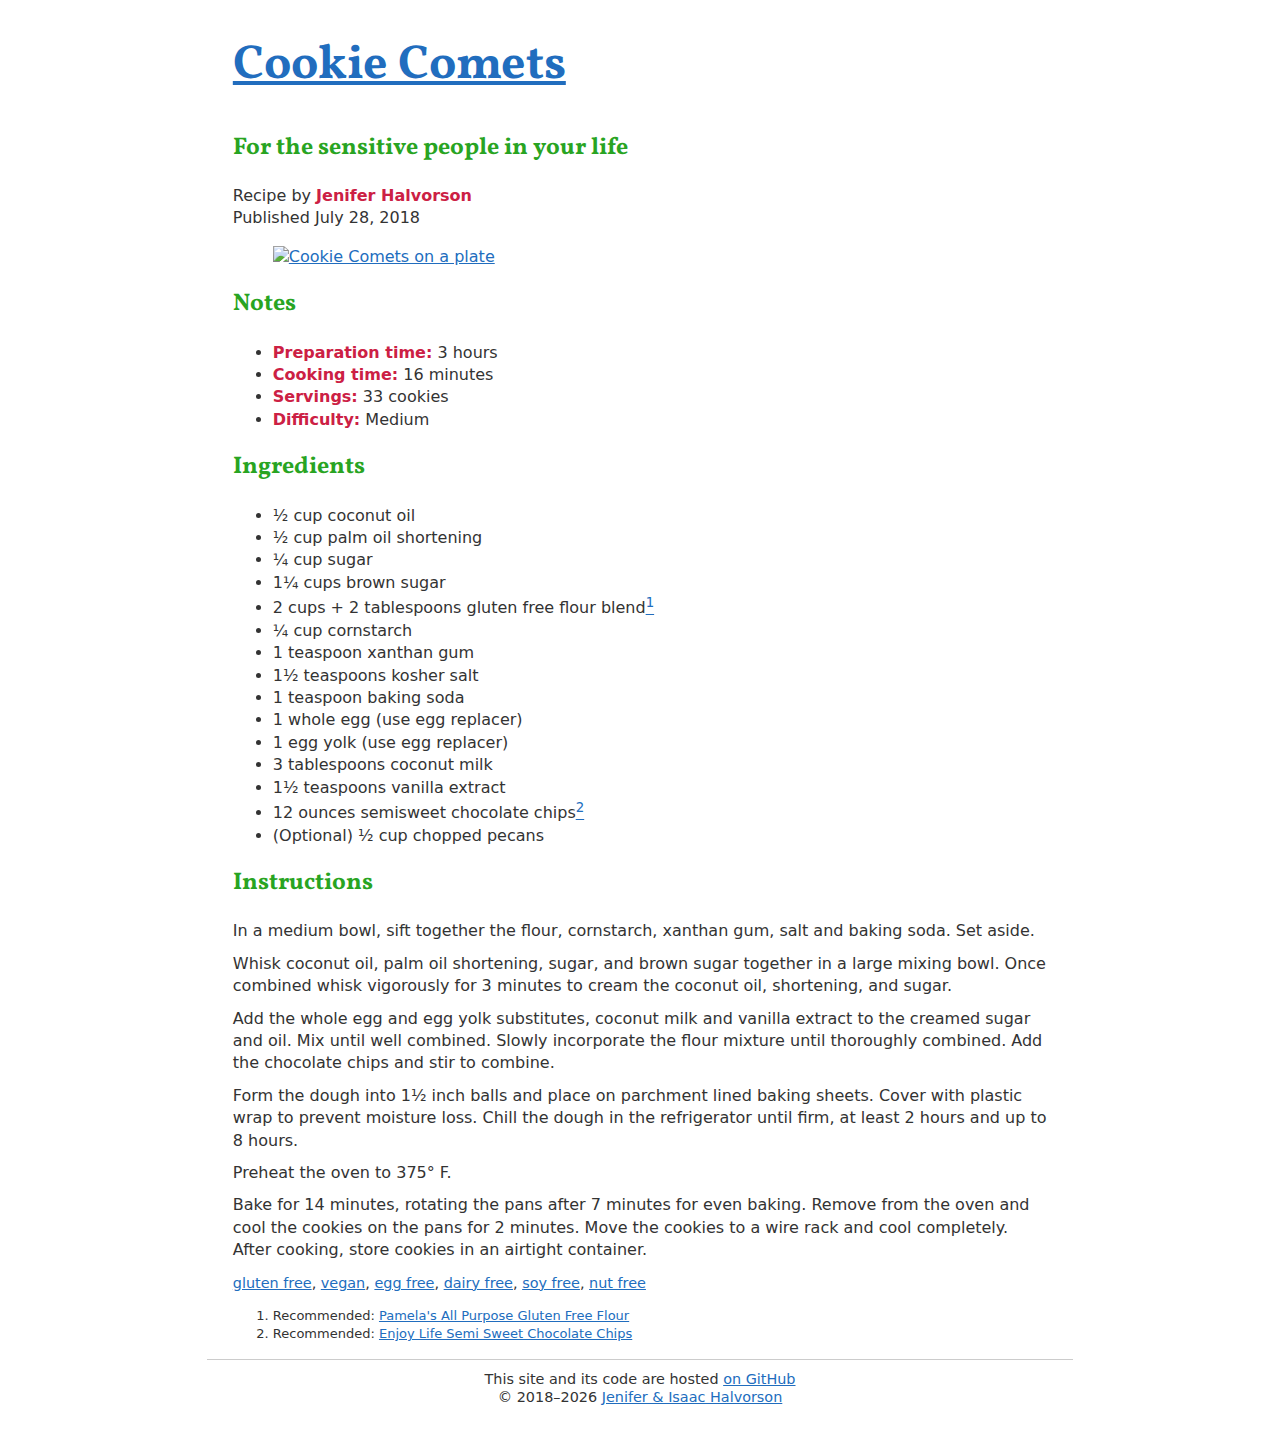
==== cookbook/cookie-comets.html @ cee77ee3 "Move recipe to cookbook directory" ====
<!DOCTYPE html>
<html>

<!-- http://microformats.org/wiki/h-recipe -->

<head>
	<meta charset="utf-8" />

	<title>Cook Site - Cookie Comets</title>

	<meta name="viewport" content="width=device-width, initial-scale=1, viewport-fit=cover" />

	<link rel="stylesheet" type="text/css" media="screen" href="../main.css" />
	<script src="../main.js"></script>
</head>

<body>
	<article class="h-recipe">
		<h1 class="p-name"><a href="../index.html">Cookie Comets</a></h1>

		<h2 class="p-summary">
			For the sensitive people in your life
		</h2>

		<p class="meta">
			Recipe by <strong><span class="p-author">Jenifer Halvorson</strong></span><br />
			Published <time class="dt-published" datetime="2018-07-28">July 28, 2018</time>
		</p>

		<figure>
			<a href="https://upload.wikimedia.org/wikipedia/commons/thumb/f/f1/2ChocolateChipCookies.jpg/1200px-2ChocolateChipCookies.jpg" alt="Image of Cookie Comets on a plate">
				<img src="https://upload.wikimedia.org/wikipedia/commons/thumb/f/f1/2ChocolateChipCookies.jpg/1200px-2ChocolateChipCookies.jpg" class="u-photo" alt="Cookie Comets on a plate" title="Cookie Comets on a plate" />
			</a>
		</figure>

		<h2>Notes</h2>
		<ul class="notes">
			<li>
				<strong>Preparation time:</strong>
				<time class="dt-duration" datetime="PTH3">3 hours</time>
			</li>
			<li>
				<strong>Cooking time:</strong>
				<time class="dt-duration" datetime="PTM16">16 minutes</time>
			</li>
			<li>
				<strong>Servings:</strong>
				<span class="p-yield">33 cookies</span>
			</li>
			<li>
				<strong>Difficulty:</strong> Medium
			</li>
		</ul>

		<h2>Ingredients</h2>
		<ul class="ingredients">
			<li class="p-ingredient">½ cup coconut oil</li>
			<li class="p-ingredient">½ cup palm oil shortening</li>
			<li class="p-ingredient">¼ cup sugar</li>
			<li class="p-ingredient">1¼ cups brown sugar</li>
			<li class="p-ingredient">2 cups + 2 tablespoons gluten free flour blend<a href="#footnote-1"><sup>1</sup></a></li>
			<li class="p-ingredient">¼ cup cornstarch</li>
			<li class="p-ingredient">1 teaspoon xanthan gum</li>
			<li class="p-ingredient">1½ teaspoons kosher salt</li>
			<li class="p-ingredient">1 teaspoon baking soda</li>
			<li class="p-ingredient">1 whole egg (use egg replacer)</li>
			<li class="p-ingredient">1 egg yolk (use egg replacer)</li>
			<li class="p-ingredient">3 tablespoons coconut milk</li>
			<li class="p-ingredient">1½ teaspoons vanilla extract</li>
			<li class="p-ingredient">12 ounces semisweet chocolate chips<a href="footnote-2"><sup>2</sup></a></li>
			<li class="p-ingredient">(Optional) ½ cup chopped pecans</li>
		</ul>

		<h2>Instructions</h2>
		<div class="e-instructions">
			<p>
				In a medium bowl, sift together the flour, cornstarch, xanthan gum, salt and baking soda. Set aside.
			</p>
			<p>
				Whisk coconut oil, palm oil shortening, sugar, and brown sugar together in a large mixing bowl. Once combined whisk vigorously for 3 minutes to cream the coconut oil, shortening, and sugar.
			</p>
			<p>
				Add the whole egg and egg yolk substitutes, coconut milk and vanilla extract to the creamed sugar and oil. Mix until well combined. Slowly incorporate the flour mixture until thoroughly combined. Add the chocolate chips and stir to combine.
			</p>
			<p>
				Form the dough into 1½ inch balls and place on parchment lined baking sheets. Cover with plastic wrap to prevent moisture loss. Chill the dough in the refrigerator until firm, at least 2 hours and up to 8 hours.
			</p>
			<p>
				Preheat the oven to 375° F.
			</p>
			<p>
				Bake for 14 minutes, rotating the pans after 7 minutes for even baking. Remove from the oven and cool the cookies on the pans for 2 minutes. Move the cookies to a wire rack and cool completely. After cooking, store cookies in an airtight container.
			</p>
		</div>

		<p class="tags">
			<small>
				<a href="" rel="tag"><span class="category">gluten free</span></a>,
				<a href="" rel="tag"><span class="category">vegan</span></a>,
				<a href="" rel="tag"><span class="category">egg free</span></a>,
				<a href="" rel="tag"><span class="category">dairy free</span></a>,
				<a href="" rel="tag"><span class="category">soy free</span></a>,
				<a href="" rel="tag"><span class="category">nut free</span></a>
			</small>
		</p>

		<ol class="footnotes">
			<li>
				Recommended: <a name="footnote-1" href="http://a.co/0dsewtw">Pamela's All Purpose Gluten Free Flour</a>
			</li>
			<li>
				Recommended: <a name="footnote-2" href="http://a.co/0edHdzW">Enjoy Life Semi Sweet Chocolate Chips</a>
			</li>
		</ol>

	</article>

	<hr />

	<footer>
		<p>
			This site and its code are hosted <a href="https://github.com/hisaac/">on GitHub</a>
		</p>
		<p>
			&copy; <span id="yearRange"></span><a href="https://halvorson.family">Jenifer & Isaac Halvorson</a>
		</p>
	</footer>

	<script type="text/javascript">
		// Inserts the correct year into the copyright's year range
		const year = new Date().getFullYear();
		const startYear = "2018";

		let yearRange = year == startYear ? startYear : startYear + "–" + year;

		document.getElementById("yearRange").innerHTML = yearRange + " ";
	</script>

</body>

</html>
---- main.css ----
/* Created by Isaac Halvorson on 2018-07-28 */

@import url("https://fonts.googleapis.com/css?family=Vollkorn:400,400i,700,700i&subset=latin-ext");

html {
	color: #333;
	font-size: 1em;
	-ms-text-size-adjust: 100%;
	-webkit-text-size-adjust: 100%;
	line-height: 1.4;
	font-family: system-ui, sans-serif;
	height: 100%;
}

/* To be used once Mojave dark mode options appear */
@media (prefers-dark-interface) {}

body {
	margin: auto;
	padding: 0 10px 20px;
}

/* For iPhone X Safe Area Insets */
@supports(padding: max(0px)) {
	body {
		padding-top: max(0, env(safe-area-inset-top));
		padding-right: max(20px, env(safe-area-inset-right));
		padding-bottom: max(20px, env(safe-area-inset-bottom));
		padding-left: max(20px, env(safe-area-inset-left));
	}
}

main,
article {
	max-width: 80ch;
	width: 90%;
	margin: auto;
}

header,
footer {
	text-align: center;
	margin: auto;
}

footer p {
	font-size: .9em;
	line-height: .5;
}

hr {
	border: 0;
	border-top: 1px solid #ccc;
	max-width: 85ch;
	margin: 1em auto;
}

h1,
h2,
h3,
h4,
h5,
h6 {
	font-family: "Vollkorn", serif;
	color: #28a422;
}

strong {
	color: #cc2044;
}

h1 {
	font-size: 3em;
}

p {
	margin-top: 0;
	margin-bottom: 10px;
}

blockquote {
	margin: 0;
}

small {
	font-size: 90%;
}

a:any-link {
	color: #216dbe;
}

figcaption {
	margin-top: .5em;
	font-size: small;
}

img {
	max-height: 75vh;
	max-width: 100%;
}

/* Utilities */

.center {
	text-align: center;
}

.footnotes {
	font-size: small;
}

/**
	Color Theme

	Taken from Neven Mrgan's beautiful and simple menu for the restaurant "Hà VL"
	http://mrgan.com/havl/
*/

.cWhite			{ color: #f1f5f3 }		.bgWhite		{ background-color: #f1f5f3 }
.cLightGray		{ color: #d2d8d5 }		.bgLightGray	{ background-color: #d2d8d5 }
.cMidGray		{ color: #9aa39e }		.bgMidGray		{ background-color: #9aa39e }
.cDarkGray		{ color: #6b706d }		.bgDarkGray		{ background-color: #6b706d }
.cRed			{ color: #ed5b3e }		.bgRed			{ background-color: #ed5b3e }
.cOrange		{ color: #f76e00 }		.bgOrange		{ background-color: #f08026 }
.cGold			{ color: #ff9c00 }		.bgGold			{ background-color: #f5b929 }
.cYellow		{ color: #e3bf14 }		.bgYellow		{ background-color: #f9f4c2 }
.cLime			{ color: #8db115 }		.bgLime			{ background-color: #95bb1a }
.cGreen			{ color: #28a422 }		.bgGreen		{ background-color: #50b833 }
.cTeal			{ color: #00c0c2 }		.bgTeal			{ background-color: #00c0c2 }
.cBlue			{ color: #216dbe }		.bgBlue			{ background-color: #64a5eb }
.cPurple		{ color: #854fbb }		.bgPurple		{ background-color: #b997db }
.cPink			{ color: #e56bbe }		.bgPink			{ background-color: #f79ad9 }
.cDarkPurple	{ color: #cc2044 }		.bgDarkPurple	{ background-color: #db3d5e }
.cBrown			{ color: #cc6520 }		.bgBrown		{ background-color: #d1783d }
.cMaroon		{ color: #cd4632 }		.bgMaroon		{ background-color: #cd4632 }
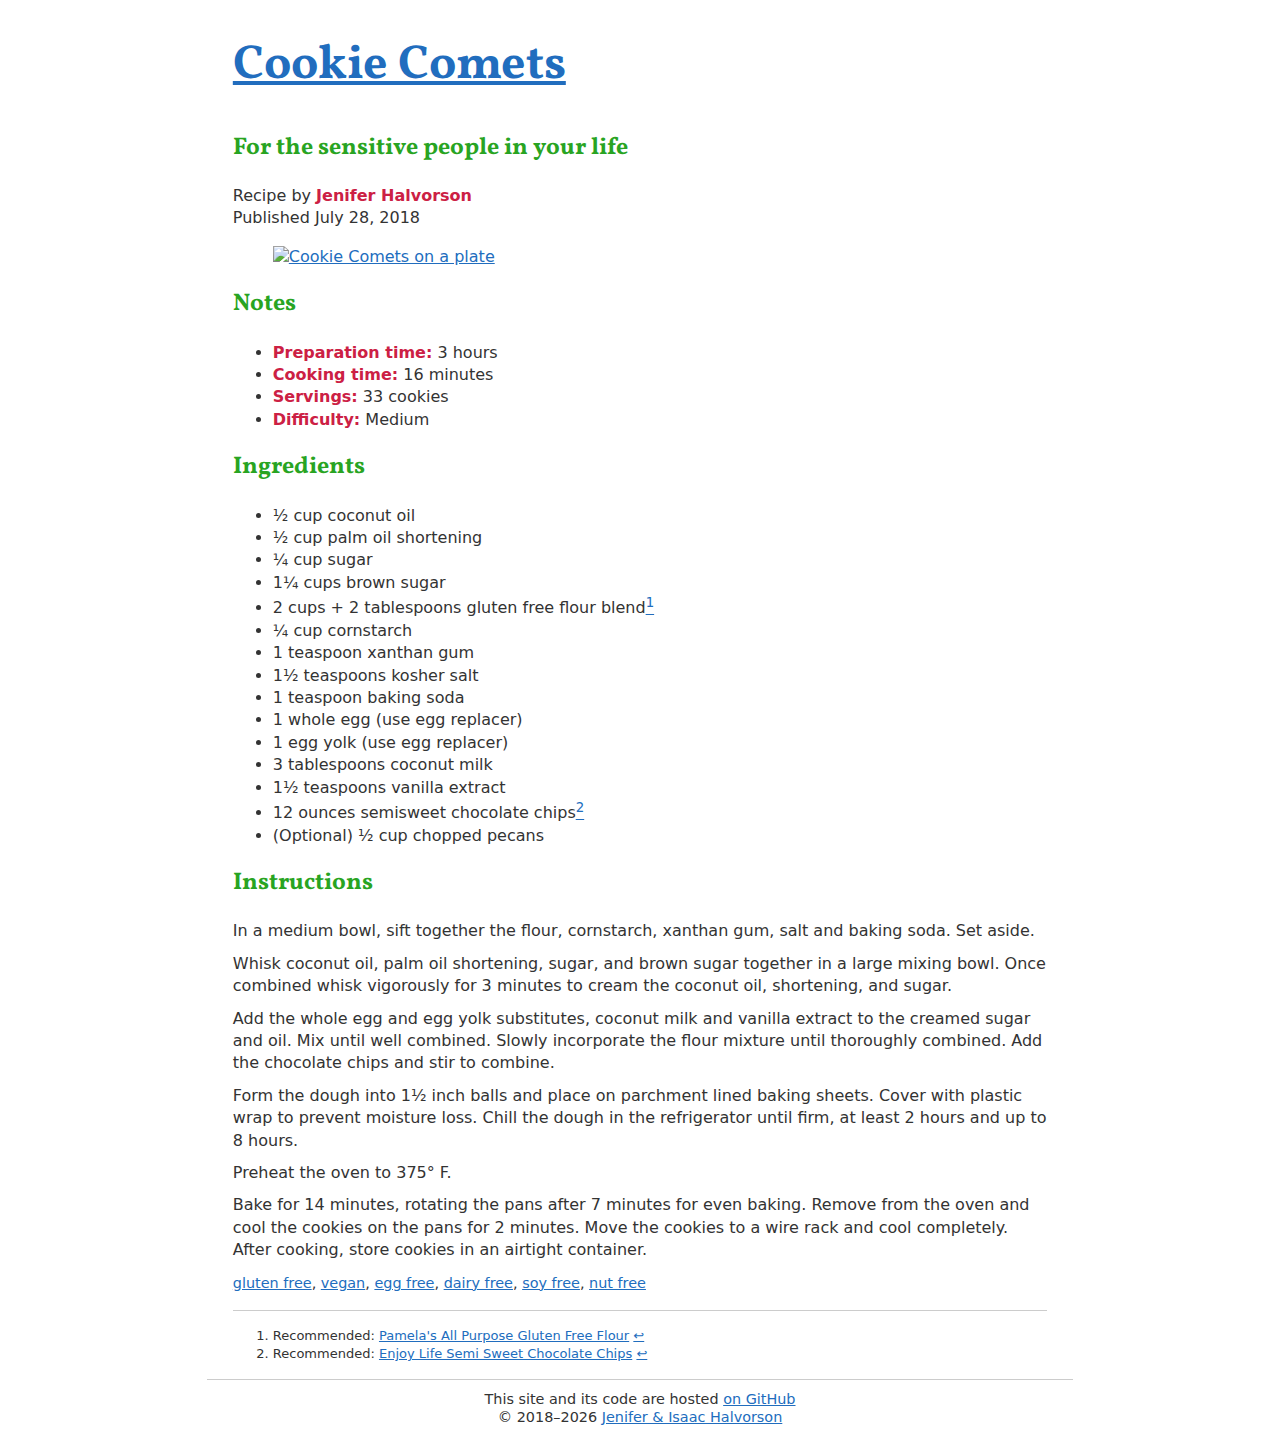
==== commit ae9c615c: "Update and fix footnote links" ====
--- a/cookbook/cookie-comets.html
+++ b/cookbook/cookie-comets.html
@@ -58,7 +58,7 @@
 			<li class="p-ingredient">½ cup palm oil shortening</li>
 			<li class="p-ingredient">¼ cup sugar</li>
 			<li class="p-ingredient">1¼ cups brown sugar</li>
-			<li class="p-ingredient">2 cups + 2 tablespoons gluten free flour blend<a href="#footnote-1"><sup>1</sup></a></li>
+			<li class="p-ingredient">2 cups + 2 tablespoons gluten free flour blend<a name="footnote-1-ref" href="#footnote-1"><sup>1</sup></a></li>
 			<li class="p-ingredient">¼ cup cornstarch</li>
 			<li class="p-ingredient">1 teaspoon xanthan gum</li>
 			<li class="p-ingredient">1½ teaspoons kosher salt</li>
@@ -67,7 +67,7 @@
 			<li class="p-ingredient">1 egg yolk (use egg replacer)</li>
 			<li class="p-ingredient">3 tablespoons coconut milk</li>
 			<li class="p-ingredient">1½ teaspoons vanilla extract</li>
-			<li class="p-ingredient">12 ounces semisweet chocolate chips<a href="footnote-2"><sup>2</sup></a></li>
+			<li class="p-ingredient">12 ounces semisweet chocolate chips<a name="footnote-2-ref" href="#footnote-2"><sup>2</sup></a></li>
 			<li class="p-ingredient">(Optional) ½ cup chopped pecans</li>
 		</ul>
 
@@ -104,12 +104,14 @@
 			</small>
 		</p>
 
+		<hr />
+
 		<ol class="footnotes">
-			<li>
-				Recommended: <a name="footnote-1" href="http://a.co/0dsewtw">Pamela's All Purpose Gluten Free Flour</a>
+			<li id="footnote-1">
+				Recommended: <a href="http://a.co/0dsewtw">Pamela's All Purpose Gluten Free Flour</a> <a href="#footnote-1-ref">↩</a>
 			</li>
-			<li>
-				Recommended: <a name="footnote-2" href="http://a.co/0edHdzW">Enjoy Life Semi Sweet Chocolate Chips</a>
+			<li id="footnote-2">
+				Recommended: <a href="http://a.co/0edHdzW">Enjoy Life Semi Sweet Chocolate Chips</a> <a href="#footnote-2-ref">↩</a>
 			</li>
 		</ol>
 
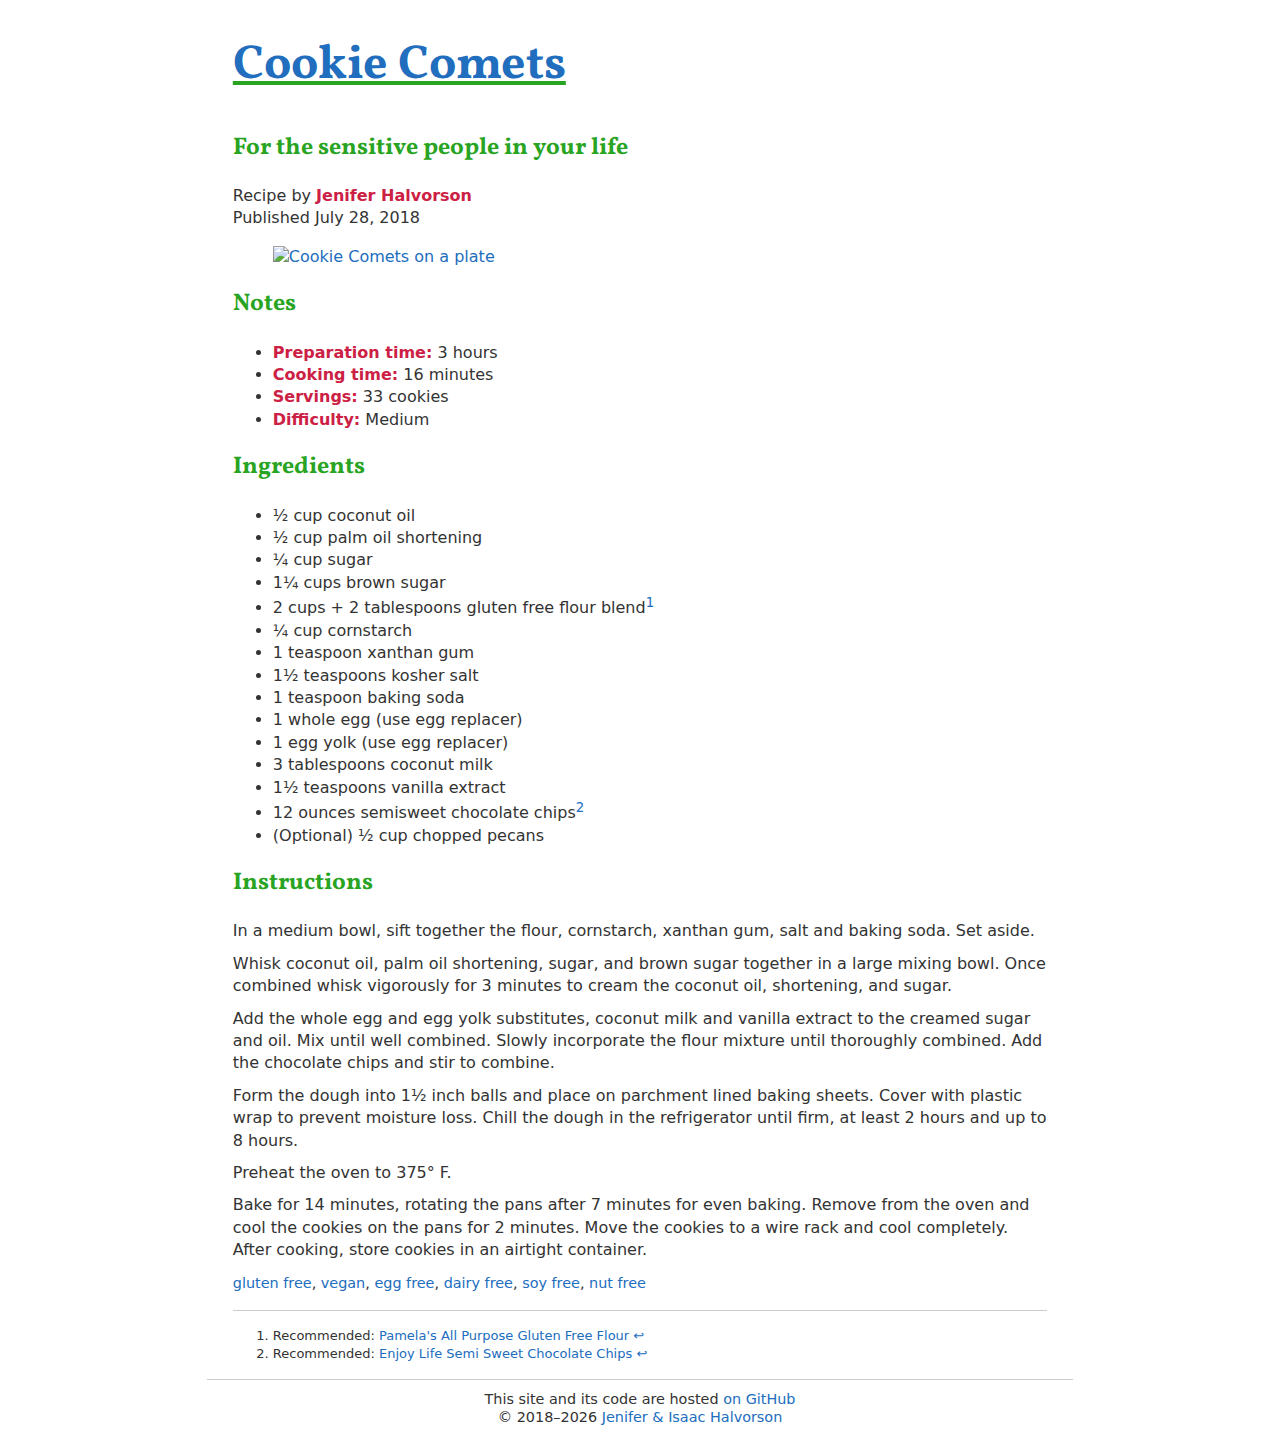
==== commit 5ba4d863: "Update category microformat syntax, and remove underline from links" ====
--- a/cookbook/cookie-comets.html
+++ b/cookbook/cookie-comets.html
@@ -1,7 +1,5 @@
 <!DOCTYPE html>
 <html>
-
-<!-- http://microformats.org/wiki/h-recipe -->
 
 <head>
 	<meta charset="utf-8" />
@@ -95,12 +93,12 @@
 
 		<p class="tags">
 			<small>
-				<a href="" rel="tag"><span class="category">gluten free</span></a>,
-				<a href="" rel="tag"><span class="category">vegan</span></a>,
-				<a href="" rel="tag"><span class="category">egg free</span></a>,
-				<a href="" rel="tag"><span class="category">dairy free</span></a>,
-				<a href="" rel="tag"><span class="category">soy free</span></a>,
-				<a href="" rel="tag"><span class="category">nut free</span></a>
+				<a href="" class="p-category">gluten free</a>,
+				<a href="" class="p-category">vegan</a>,
+				<a href="" class="p-category">egg free</a>,
+				<a href="" class="p-category">dairy free</a>,
+				<a href="" class="p-category">soy free</a>,
+				<a href="" class="p-category">nut free</a>
 			</small>
 		</p>
 
--- a/main.css
+++ b/main.css
@@ -71,6 +71,7 @@
 
 h1 {
 	font-size: 3em;
+	text-decoration: underline;
 }
 
 p {
@@ -88,6 +89,7 @@
 
 a:any-link {
 	color: #216dbe;
+	text-decoration: none;
 }
 
 figcaption {
